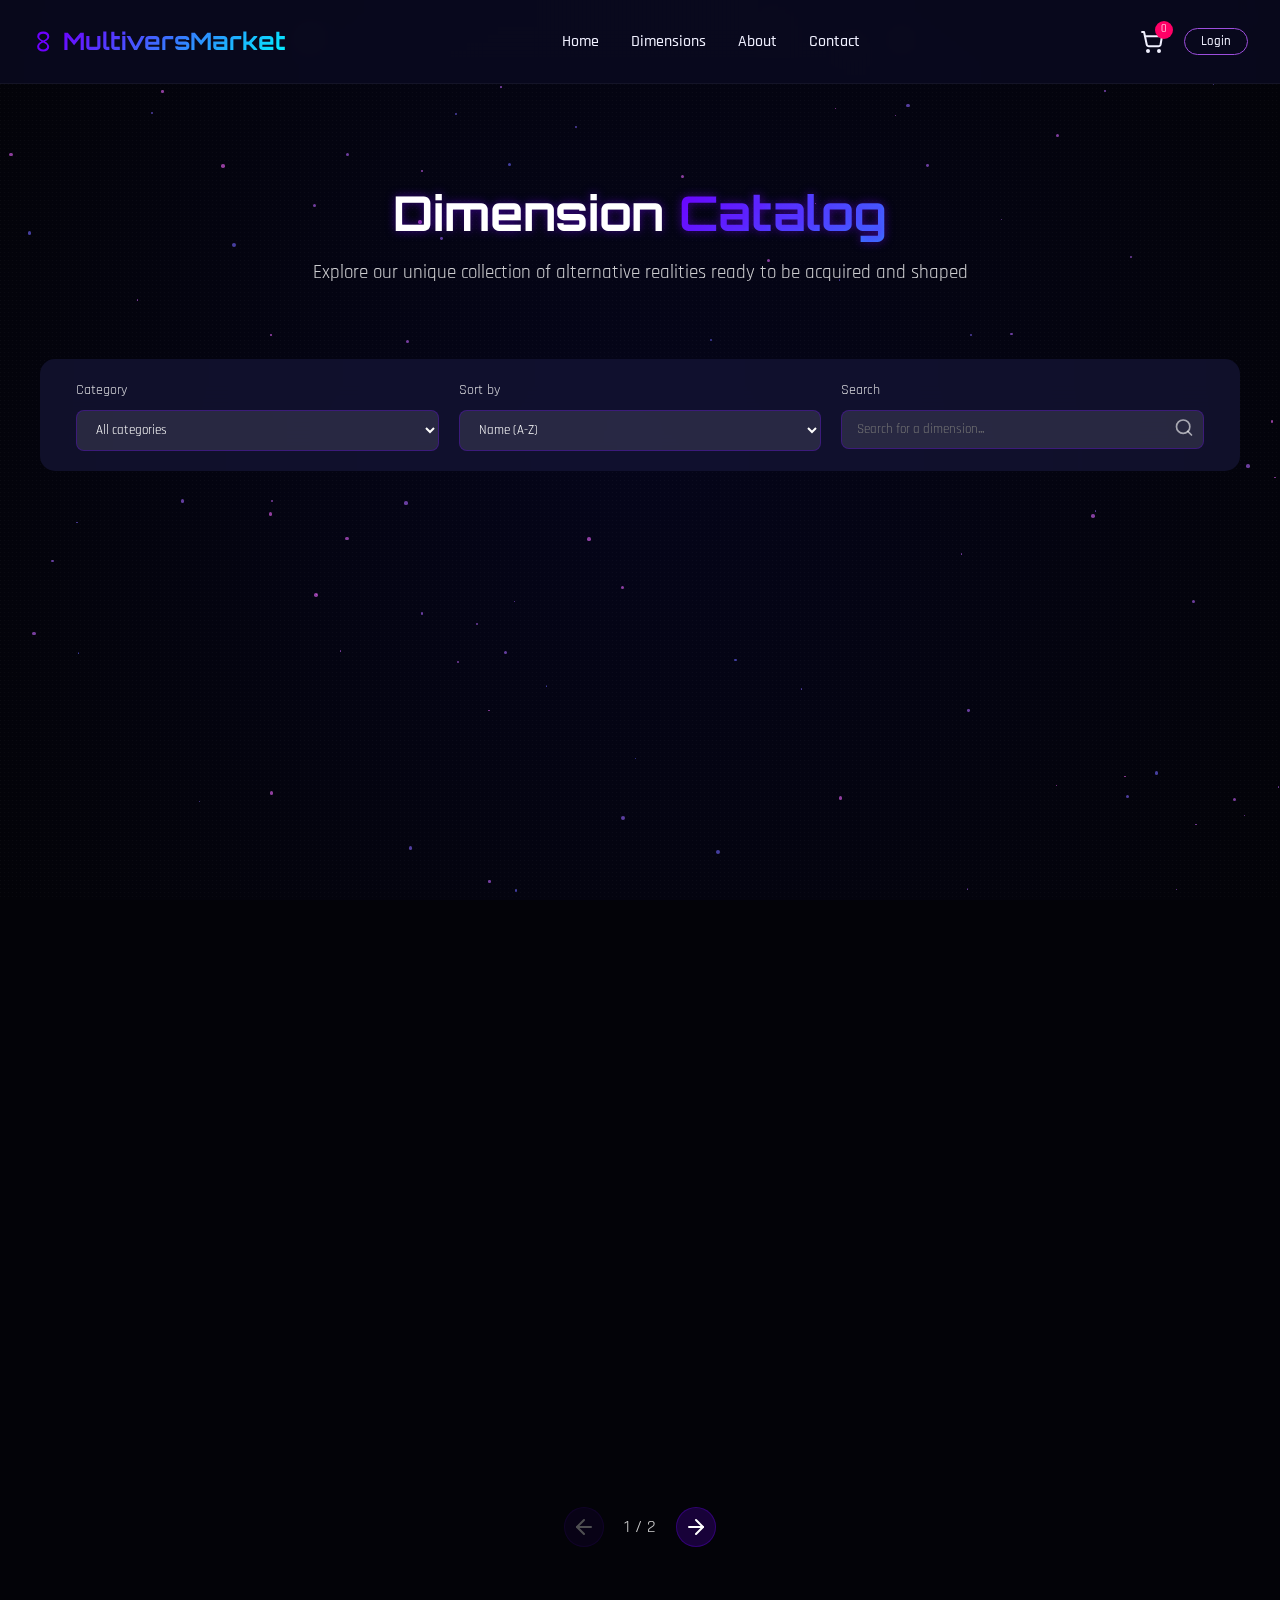
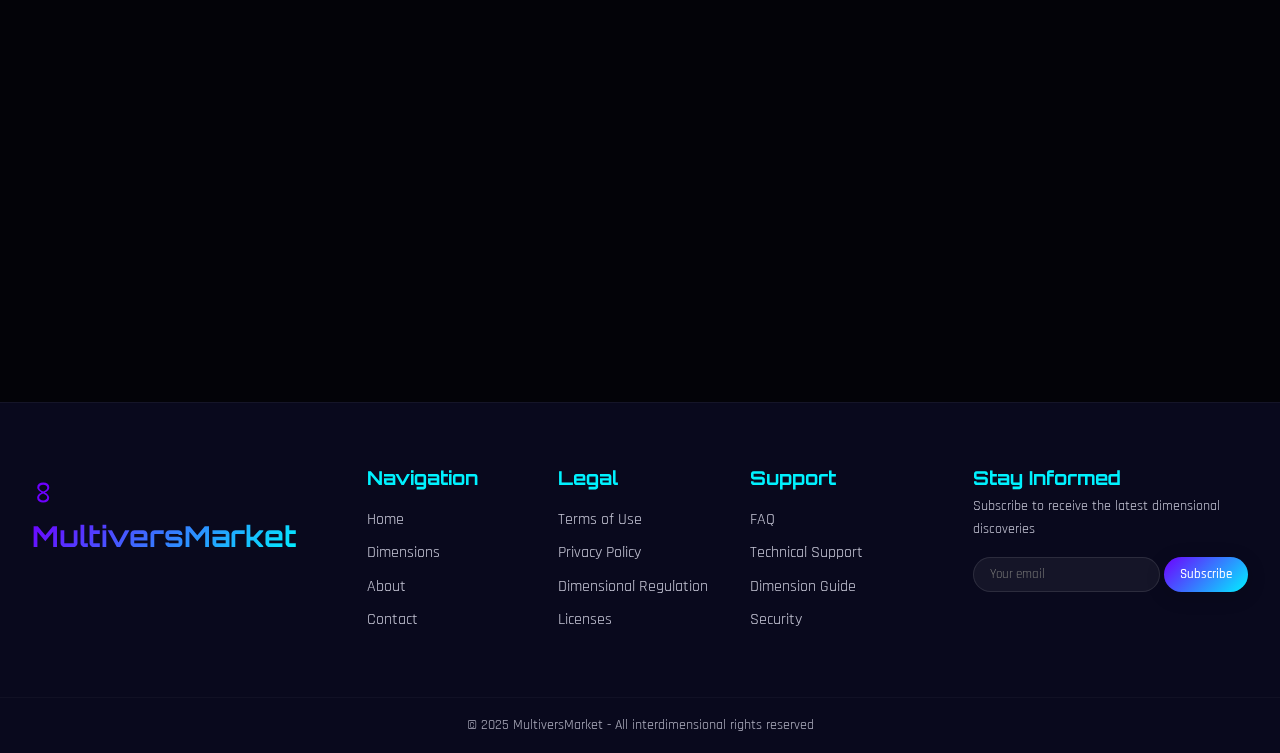
==== marketplace.html @ 00b4c75e "Initial commit" ====
<!DOCTYPE html>
<html lang="en">
<head>
    <meta charset="UTF-8">
    <meta name="viewport" content="width=device-width, initial-scale=1.0">
    <title>Dimension Catalog | MultiversMarket</title>
    <link rel="stylesheet" href="assets/css/style.css">
    <link rel="stylesheet" href="assets/css/animations.css">
    <link rel="preconnect" href="https://fonts.googleapis.com">
    <link rel="preconnect" href="https://fonts.gstatic.com" crossorigin>
    <link href="https://fonts.googleapis.com/css2?family=Orbitron:wght@400;500;700;900&family=Rajdhani:wght@300;400;500;700&display=swap" rel="stylesheet">
</head>
<body>
    <div class="universe-bg"></div>
    
    <site-header></site-header>

    <main>
        <section class="marketplace-hero">
            <div class="container">
                <h1 class="marketplace-title">Dimension <span class="highlight">Catalog</span></h1>
                <p class="marketplace-subtitle">Explore our unique collection of alternative realities ready to be acquired and shaped</p>
            </div>
        </section>

        <section class="marketplace-filters">
            <div class="container">
                <div class="filters-wrapper">
                    <div class="filter-group">
                        <label for="category-filter">Category</label>
                        <select id="category-filter" class="filter-select">
                            <option value="all">All categories</option>
                            <option value="Harmonique">Harmonic</option>
                            <option value="Énergétique">Energetic</option>
                            <option value="Biologique">Biological</option>
                            <option value="Physique Altérée">Altered Physics</option>
                            <option value="Temporelle">Temporal</option>
                        </select>
                    </div>
                    <div class="filter-group">
                        <label for="sort-filter">Sort by</label>
                        <select id="sort-filter" class="filter-select">
                            <option value="name-asc">Name (A-Z)</option>
                            <option value="name-desc">Name (Z-A)</option>
                            <option value="price-asc">Price (ascending)</option>
                            <option value="price-desc">Price (descending)</option>
                            <option value="new">New arrivals</option>
                        </select>
                    </div>
                    <div class="filter-group">
                        <label for="search-filter">Search</label>
                        <div class="search-input-wrapper">
                            <input type="text" id="search-filter" placeholder="Search for a dimension...">
                            <button class="search-btn">
                                <svg width="20" height="20" viewBox="0 0 24 24" fill="none" xmlns="http://www.w3.org/2000/svg">
                                    <path d="M11 19C15.4183 19 19 15.4183 19 11C19 6.58172 15.4183 3 11 3C6.58172 3 3 6.58172 3 11C3 15.4183 6.58172 19 11 19Z" stroke="currentColor" stroke-width="2" stroke-linecap="round" stroke-linejoin="round"/>
                                    <path d="M21 21L16.65 16.65" stroke="currentColor" stroke-width="2" stroke-linecap="round" stroke-linejoin="round"/>
                                </svg>
                            </button>
                        </div>
                    </div>
                </div>
            </div>
        </section>

        <section class="dimensions-grid">
            <div class="container">
                <div class="grid-container" id="dimensions-container">
                    <!-- Dimensions will be dynamically generated by JavaScript -->
                    <div class="loading-spinner"></div>
                </div>
                
                <div class="pagination">
                    <button class="pagination-btn prev-btn" disabled>
                        <svg width="24" height="24" viewBox="0 0 24 24" fill="none" xmlns="http://www.w3.org/2000/svg">
                            <path d="M19 12H5" stroke="currentColor" stroke-width="2" stroke-linecap="round" stroke-linejoin="round"/>
                            <path d="M12 19L5 12L12 5" stroke="currentColor" stroke-width="2" stroke-linecap="round" stroke-linejoin="round"/>
                        </svg>
                    </button>
                    <div class="pagination-pages">
                        <span class="current-page">1</span> / <span class="total-pages">1</span>
                    </div>
                    <button class="pagination-btn next-btn" disabled>
                        <svg width="24" height="24" viewBox="0 0 24 24" fill="none" xmlns="http://www.w3.org/2000/svg">
                            <path d="M5 12H19" stroke="currentColor" stroke-width="2" stroke-linecap="round" stroke-linejoin="round"/>
                            <path d="M12 5L19 12L12 19" stroke="currentColor" stroke-width="2" stroke-linecap="round" stroke-linejoin="round"/>
                        </svg>
                    </button>
                </div>
            </div>
        </section>

        <section class="promo-section">
            <div class="container">
                <div class="promo-content">
                    <h2>Create your <span class="highlight">Own Dimension</span></h2>
                    <p>Can't find what you're looking for? Contact our dimensional designers to create a custom reality according to your specifications.</p>
                    <a href="contact.html" class="btn btn-primary">Request a quote</a>
                </div>
            </div>
        </section>
    </main>

    <site-footer></site-footer>

    <script src="components/components.js"></script>
    <script src="assets/js/marketplace.js"></script>
    <script src="assets/js/main.js"></script>
</body>
</html>
---- assets/css/style.css ----
:root {
    /* Palette de couleurs futuristes */
    --primary: #6e00ff;
    --primary-light: #9d4edd;
    --secondary: #00f2ff;
    --secondary-light: #72efdd;
    --dark: #030308;
    --dark-light: #05051a;
    --light: #f0f0ff;
    --accent: #ff0066;
    
    /* Dégradés */
    --gradient-primary: linear-gradient(135deg, var(--primary), var(--secondary));
    --gradient-dark: linear-gradient(135deg, var(--dark), #080830);
    
    /* Espacements */
    --space-xs: 0.25rem;
    --space-sm: 0.5rem;
    --space-md: 1rem;
    --space-lg: 2rem;
    --space-xl: 4rem;
    
    /* Ombres */
    --shadow-sm: 0 2px 10px rgba(0, 0, 0, 0.1);
    --shadow-md: 0 4px 20px rgba(0, 0, 0, 0.15);
    --shadow-lg: 0 10px 30px rgba(0, 0, 0, 0.2);
    --shadow-glow: 0 0 15px rgba(110, 0, 255, 0.5);
    
    /* Border radius */
    --radius-sm: 4px;
    --radius-md: 8px;
    --radius-lg: 16px;
    --radius-xl: 24px;
    --radius-full: 9999px;
}

/* Reset et styles de base */
* {
    margin: 0;
    padding: 0;
    box-sizing: border-box;
}

html {
    font-size: 16px;
    scroll-behavior: smooth;
}

body {
    font-family: 'Rajdhani', sans-serif;
    background-color: var(--dark);
    color: var(--light);
    overflow-x: hidden;
    min-height: 100vh;
    line-height: 1.6;
}

h1, h2, h3, h4, h5, h6 {
    font-family: 'Orbitron', sans-serif;
    line-height: 1.2;
    margin-bottom: var(--space-md);
}

a {
    text-decoration: none;
    color: inherit;
    transition: all 0.3s ease;
}

ul, ol {
    list-style: none;
}

img, svg, object {
    max-width: 100%;
    height: auto;
}

/* Conteneur principal */
.container {
    width: 100%;
    max-width: 1200px;
    margin: 0 auto;
    padding: 0 var(--space-md);
}

/* Background d'univers animé */
.universe-bg {
    position: fixed;
    top: 0;
    left: 0;
    width: 100%;
    height: 100%;
    background: radial-gradient(circle at center, var(--dark-light) 0%, var(--dark) 100%);
    z-index: -1;
    opacity: 1;
}

.universe-bg::before {
    content: '';
    position: absolute;
    width: 100%;
    height: 100%;
    background-image: url('data:image/svg+xml;utf8,<svg xmlns="http://www.w3.org/2000/svg" width="4" height="4" viewBox="0 0 4 4"><rect width="1" height="1" fill="rgba(255,255,255,0.03)"/></svg>');
    background-repeat: repeat;
}

/* Add subtle glow effect to the background */
.universe-bg::after {
    content: '';
    position: absolute;
    top: 0;
    left: 0;
    width: 100%;
    height: 100%;
    background: 
        radial-gradient(circle at 20% 30%, rgba(110, 0, 255, 0.05) 0%, transparent 25%),
        radial-gradient(circle at 80% 70%, rgba(0, 242, 255, 0.05) 0%, transparent 25%);
    filter: blur(60px);
    z-index: -1;
}

/* Header */
header {
    display: flex;
    justify-content: space-between;
    align-items: center;
    padding: var(--space-md) var(--space-lg);
    position: sticky;
    top: 0;
    z-index: 100;
    background: rgba(10, 10, 32, 0.8);
    backdrop-filter: blur(10px);
    border-bottom: 1px solid rgba(255, 255, 255, 0.05);
}

.logo {
    display: flex;
    align-items: center;
    gap: var(--space-sm);
}

.logo-symbol {
    font-size: 2rem;
    color: var(--primary);
    display: inline-block;
    transform: rotate(90deg);
}

.logo h1 {
    font-size: 1.5rem;
    margin-bottom: 0;
    background: var(--gradient-primary);
    -webkit-background-clip: text;
    background-clip: text;
    color: transparent;
}

.nav-links {
    display: flex;
    gap: var(--space-lg);
}

.nav-links a {
    font-weight: 500;
    position: relative;
    padding: var(--space-xs) 0;
}

.nav-links a::after {
    content: '';
    position: absolute;
    bottom: 0;
    left: 0;
    width: 0;
    height: 2px;
    background: var(--gradient-primary);
    transition: width 0.3s ease;
}

.nav-links a:hover::after,
.nav-links a.active::after {
    width: 100%;
}

.nav-actions {
    display: flex;
    align-items: center;
    gap: var(--space-md);
}

.cart-icon {
    position: relative;
    display: flex;
    padding: var(--space-xs);
    color: var(--light);
}

.cart-count {
    position: absolute;
    top: -5px;
    right: -5px;
    background: var(--accent);
    color: white;
    font-size: 0.7rem;
    width: 18px;
    height: 18px;
    display: flex;
    align-items: center;
    justify-content: center;
    border-radius: 50%;
}

.account-btn {
    background: transparent;
    border: 1px solid var(--primary-light);
    color: var(--light);
    padding: var(--space-xs) var(--space-md);
    border-radius: var(--radius-full);
    font-family: 'Rajdhani', sans-serif;
    font-weight: 500;
    cursor: pointer;
    transition: all 0.3s ease;
}

.account-btn:hover {
    background: var(--primary-light);
    box-shadow: 0 0 10px rgba(157, 78, 221, 0.5);
}

.mobile-menu-btn {
    display: none;
    background: transparent;
    border: none;
    cursor: pointer;
    width: 30px;
    height: 20px;
    position: relative;
}

.mobile-menu-btn span {
    display: block;
    width: 100%;
    height: 2px;
    background: var(--light);
    position: absolute;
    transition: all 0.3s ease;
}

.mobile-menu-btn span:nth-child(1) {
    top: 0;
}

.mobile-menu-btn span:nth-child(2) {
    top: 50%;
    transform: translateY(-50%);
}

.mobile-menu-btn span:nth-child(3) {
    bottom: 0;
}

/* Boutons */
.btn {
    display: inline-flex;
    align-items: center;
    justify-content: center;
    padding: var(--space-sm) var(--space-lg);
    border-radius: var(--radius-full);
    font-weight: 500;
    transition: all 0.3s ease;
    cursor: pointer;
    border: none;
    font-family: 'Rajdhani', sans-serif;
}

.btn-primary {
    background: var(--gradient-primary);
    color: white;
    box-shadow: var(--shadow-md);
}

.btn-primary:hover {
    transform: translateY(-2px);
    box-shadow: var(--shadow-lg), var(--shadow-glow);
}

.btn-secondary {
    background: transparent;
    border: 1px solid var(--secondary);
    color: var(--secondary);
}

.btn-secondary:hover {
    background: rgba(0, 242, 255, 0.1);
    box-shadow: 0 0 15px rgba(0, 242, 255, 0.3);
}

/* Section Hero */
.hero {
    display: flex;
    min-height: calc(100vh - 80px);
    padding: var(--space-xl) var(--space-lg);
    gap: var(--space-xl);
    align-items: center;
}

.hero-content {
    flex: 1;
}

.hero-title {
    font-size: 3rem;
    margin-bottom: var(--space-md);
    line-height: 1.1;
}

.hero-subtitle {
    font-size: 1.2rem;
    margin-bottom: var(--space-lg);
    opacity: 0.8;
    max-width: 600px;
}

.highlight {
    background: var(--gradient-primary);
    -webkit-background-clip: text;
    background-clip: text;
    color: transparent;
}

.hero-cta {
    display: flex;
    gap: var(--space-md);
    margin-top: var(--space-lg);
}

.hero-visual {
    flex: 1;
    display: flex;
    justify-content: center;
    align-items: center;
}

.dimension-portal {
    width: 100%;
    max-width: 500px;
    aspect-ratio: 1;
    position: relative;
}

/* Sections */
section {
    padding: var(--space-xl) var(--space-lg);
}

.section-title {
    text-align: center;
    font-size: 2.5rem;
    margin-bottom: var(--space-xl);
}

/* Section Concept */
.concept-grid {
    display: grid;
    grid-template-columns: repeat(auto-fit, minmax(300px, 1fr));
    gap: var(--space-lg);
}

.concept-card {
    background: rgba(21, 21, 56, 0.5);
    border: 1px solid rgba(255, 255, 255, 0.05);
    border-radius: var(--radius-lg);
    padding: var(--space-lg);
    text-align: center;
    transition: all 0.3s ease;
}

.concept-card:hover {
    transform: translateY(-5px);
    box-shadow: var(--shadow-lg);
    border-color: var(--primary-light);
}

.concept-icon {
    width: 80px;
    height: 80px;
    margin: 0 auto var(--space-md);
}

.concept-card h3 {
    font-size: 1.5rem;
    margin-bottom: var(--space-sm);
}

/* Section Featured */
.featured-grid {
    display: grid;
    grid-template-columns: repeat(auto-fill, minmax(300px, 1fr));
    gap: var(--space-lg);
    margin-bottom: var(--space-xl);
}

.dimension-card {
    background: rgba(21, 21, 56, 0.5);
    border: 1px solid rgba(255, 255, 255, 0.05);
    border-radius: var(--radius-lg);
    overflow: hidden;
    transition: all 0.3s ease;
}

.dimension-card:hover {
    transform: translateY(-5px);
    box-shadow: var(--shadow-lg);
    border-color: var(--primary-light);
}

.dimension-img {
    width: 100%;
    aspect-ratio: 16/9;
    overflow: hidden;
    position: relative;
}

.dimension-img img {
    width: 100%;
    height: 100%;
    object-fit: cover;
}

.dimension-info {
    padding: var(--space-md);
}

.dimension-title {
    font-size: 1.2rem;
    margin-bottom: var(--space-xs);
}

.dimension-desc {
    font-size: 0.9rem;
    opacity: 0.8;
    margin-bottom: var(--space-sm);
}

.dimension-meta {
    display: flex;
    justify-content: space-between;
    align-items: center;
}

.dimension-price {
    font-weight: 700;
    color: var(--secondary);
}

.featured-cta {
    text-align: center;
}

/* Section Témoignages */
.testimonial-slider {
    display: flex;
    gap: var(--space-lg);
    margin: 0 auto;
    max-width: 1000px;
    overflow-x: auto;
    padding: var(--space-md) 0;
    scrollbar-width: none;
}

.testimonial-slider::-webkit-scrollbar {
    display: none;
}

.testimonial {
    min-width: 350px;
    flex: 1;
    background: rgba(21, 21, 56, 0.5);
    border: 1px solid rgba(255, 255, 255, 0.05);
    border-radius: var(--radius-lg);
    padding: var(--space-lg);
}

.testimonial-content {
    margin-bottom: var(--space-md);
    font-style: italic;
}

.testimonial-author {
    display: flex;
    align-items: center;
    gap: var(--space-md);
}

.author-avatar {
    width: 50px;
    height: 50px;
    border-radius: 50%;
    overflow: hidden;
}

.avatar-placeholder {
    width: 100%;
    height: 100%;
    background: var(--gradient-primary);
}

.author-info h4 {
    margin-bottom: 0;
    font-size: 1rem;
}

.author-info p {
    font-size: 0.9rem;
    opacity: 0.8;
}

/* Footer */
footer {
    background: rgba(10, 10, 32, 0.9);
    border-top: 1px solid rgba(255, 255, 255, 0.05);
    padding-top: var(--space-xl);
}

.footer-content {
    display: grid;
    grid-template-columns: 1fr 2fr 1fr;
    gap: var(--space-xl);
    padding: 0 var(--space-lg) var(--space-xl);
}

.footer-logo {
    display: flex;
    flex-direction: column;
    align-items: flex-start;
}

.footer-logo h2 {
    background: var(--gradient-primary);
    -webkit-background-clip: text;
    background-clip: text;
    color: transparent;
    font-size: 1.8rem;
}

.footer-links {
    display: grid;
    grid-template-columns: repeat(3, 1fr);
    gap: var(--space-lg);
}

.footer-column h3 {
    font-size: 1.2rem;
    margin-bottom: var(--space-md);
    color: var(--secondary);
}

.footer-column ul {
    display: flex;
    flex-direction: column;
    gap: var(--space-sm);
}

.footer-column a {
    opacity: 0.8;
    transition: all 0.2s ease;
}

.footer-column a:hover {
    opacity: 1;
    color: var(--secondary-light);
}

.footer-newsletter h3 {
    font-size: 1.2rem;
    margin-bottom: var(--space-xs);
    color: var(--secondary);
}

.footer-newsletter p {
    margin-bottom: var(--space-md);
    opacity: 0.8;
    font-size: 0.9rem;
}

.newsletter-form {
    display: flex;
    gap: var(--space-xs);
}

.newsletter-form input {
    flex: 1;
    padding: var(--space-sm) var(--space-md);
    border: 1px solid rgba(255, 255, 255, 0.1);
    border-radius: var(--radius-full);
    background: rgba(255, 255, 255, 0.05);
    color: var(--light);
    font-family: 'Rajdhani', sans-serif;
}

.newsletter-form input:focus {
    outline: none;
    border-color: var(--primary-light);
}

.newsletter-form button {
    padding: var(--space-xs) var(--space-md);
}

.footer-bottom {
    text-align: center;
    padding: var(--space-md);
    border-top: 1px solid rgba(255, 255, 255, 0.05);
    font-size: 0.9rem;
    opacity: 0.7;
}

/* Contact Hero */
.contact-hero {
    background: var(--gradient-dark);
    padding: var(--space-xl) 0;
    text-align: center;
    position: relative;
    overflow: hidden;
}

.contact-hero::before {
    content: '';
    position: absolute;
    top: 0;
    left: 0;
    width: 100%;
    height: 100%;
    background-image: url('../svg/grid.svg');
    background-size: cover;
    opacity: 0.1;
    z-index: 0;
}

/* Cart Styles */
.cart-section {
    padding: var(--space-xl) 0;
    min-height: 70vh;
}

.cart-title {
    font-size: 2.5rem;
    margin-bottom: var(--space-xl);
    text-align: center;
}

.cart-empty {
    display: flex;
    flex-direction: column;
    align-items: center;
    justify-content: center;
    text-align: center;
    padding: var(--space-xl);
    background: rgba(21, 21, 56, 0.5);
    border-radius: var(--radius-lg);
    box-shadow: var(--shadow-lg);
    border: 1px solid rgba(255, 255, 255, 0.05);
    max-width: 600px;
    margin: 0 auto;
}

.empty-illustration {
    width: 200px;
    height: 200px;
    margin-bottom: var(--space-lg);
}

.empty-svg {
    width: 100%;
    height: 100%;
}

.cart-empty h2 {
    font-size: 1.8rem;
    margin-bottom: var(--space-md);
    background: var(--gradient-primary);
    -webkit-background-clip: text;
    background-clip: text;
    color: transparent;
}

.cart-empty p {
    margin-bottom: var(--space-lg);
    opacity: 0.8;
    max-width: 400px;
}

.cart-content {
    display: grid;
    grid-template-columns: 2fr 1fr;
    gap: var(--space-xl);
    align-items: start;
}

.cart-items {
    background: rgba(21, 21, 56, 0.5);
    border-radius: var(--radius-lg);
    box-shadow: var(--shadow-md);
    border: 1px solid rgba(255, 255, 255, 0.05);
    overflow: hidden;
}

.cart-item {
    display: grid;
    grid-template-columns: 80px 1fr auto auto;
    gap: var(--space-md);
    padding: var(--space-md);
    align-items: center;
    border-bottom: 1px solid rgba(255, 255, 255, 0.05);
    position: relative;
    transition: all 0.3s ease;
}

.cart-item:hover {
    background: rgba(110, 0, 255, 0.1);
}

.cart-item:last-child {
    border-bottom: none;
}

.item-image {
    width: 80px;
    height: 80px;
    border-radius: var(--radius-md);
    overflow: hidden;
    background: rgba(21, 21, 56, 0.7);
    display: flex;
    align-items: center;
    justify-content: center;
}

.item-image img,
.item-image object {
    width: 100%;
    height: 100%;
    object-fit: contain;
}

.item-details {
    display: flex;
    flex-direction: column;
    gap: var(--space-xs);
}

.item-details h3 {
    font-size: 1.2rem;
    margin: 0;
}

.item-details p {
    font-size: 0.9rem;
    opacity: 0.7;
    margin: 0;
}

.item-price {
    font-weight: 700;
    color: var(--secondary);
}

.remove-item-btn {
    background: transparent;
    border: none;
    color: var(--light);
    font-size: 1.5rem;
    cursor: pointer;
    width: 30px;
    height: 30px;
    display: flex;
    align-items: center;
    justify-content: center;
    border-radius: 50%;
    transition: all 0.2s ease;
}

.remove-item-btn:hover {
    background: rgba(255, 77, 77, 0.2);
    color: #ff4d4d;
}

.cart-summary {
    background: rgba(21, 21, 56, 0.5);
    border-radius: var(--radius-lg);
    padding: var(--space-lg);
    box-shadow: var(--shadow-md);
    border: 1px solid rgba(255, 255, 255, 0.05);
    position: sticky;
    top: 100px;
}

.cart-summary h3 {
    font-size: 1.5rem;
    margin-bottom: var(--space-lg);
    color: var(--secondary);
}

.summary-row {
    display: flex;
    justify-content: space-between;
    margin-bottom: var(--space-md);
    padding-bottom: var(--space-md);
    border-bottom: 1px solid rgba(255, 255, 255, 0.05);
}

.summary-row.total {
    font-weight: 700;
    font-size: 1.2rem;
    margin-top: var(--space-md);
    padding-top: var(--space-md);
    border-top: 1px solid rgba(255, 255, 255, 0.1);
    border-bottom: none;
    margin-bottom: var(--space-lg);
    color: var(--secondary);
}

.checkout-btn {
    width: 100%;
    margin-bottom: var(--space-sm);
}

.clear-cart-btn {
    width: 100%;
}

.recommended-dimensions {
    padding: var(--space-xl) 0;
    margin-top: var(--space-xl);
}

.recommended-dimensions h2 {
    text-align: center;
    margin-bottom: var(--space-xl);
}

.recommended-grid {
    display: grid;
    grid-template-columns: repeat(auto-fill, minmax(280px, 1fr));
    gap: var(--space-lg);
}

@media (max-width: 1024px) {
    .hero {
        flex-direction: column;
        text-align: center;
        padding: var(--space-lg) var(--space-md);
    }
    
    .hero-cta {
        justify-content: center;
    }
    
    .footer-content {
        grid-template-columns: 1fr;
        gap: var(--space-lg);
    }
    
    .footer-logo {
        align-items: center;
        margin-bottom: var(--space-md);
    }
}

@media (max-width: 768px) {
    header {
        padding: var(--space-md);
    }
    
    .nav-links, .nav-actions {
        display: none;
    }
    
    .mobile-menu-btn {
        display: block;
    }
    
    .hero-title {
        font-size: 2.5rem;
    }
    
    .section-title {
        font-size: 2rem;
    }
    
    .concept-grid, .featured-grid {
        grid-template-columns: 1fr;
    }
    
    .footer-links {
        grid-template-columns: 1fr;
    }
    
    .cart-content {
        grid-template-columns: 1fr;
    }
    
    .cart-item {
        grid-template-columns: 60px 1fr auto;
    }
    
    .item-price {
        grid-column: 2;
        margin-top: var(--space-xs);
    }
    
    .remove-item-btn {
        grid-column: 3;
        grid-row: span 2;
    }
}

/* Utilities */
.text-center {
    text-align: center;
}

.mt-1 { margin-top: var(--space-xs); }
.mt-2 { margin-top: var(--space-sm); }
.mt-3 { margin-top: var(--space-md); }
.mt-4 { margin-top: var(--space-lg); }
.mt-5 { margin-top: var(--space-xl); }

.mb-1 { margin-bottom: var(--space-xs); }
.mb-2 { margin-bottom: var(--space-sm); }
.mb-3 { margin-bottom: var(--space-md); }
.mb-4 { margin-bottom: var(--space-lg); }
.mb-5 { margin-bottom: var(--space-xl); }
---- assets/css/animations.css ----
/* Animations.css - Effets visuels pour MultiversMarket */

/* Animation de flottement */
@keyframes float {
    0% {
        transform: translateY(0px);
    }
    50% {
        transform: translateY(-15px);
    }
    100% {
        transform: translateY(0px);
    }
}

/* Animation de pulse */
@keyframes pulse {
    0% {
        transform: scale(1);
        opacity: 1;
    }
    50% {
        transform: scale(1.05);
        opacity: 0.8;
    }
    100% {
        transform: scale(1);
        opacity: 1;
    }
}

/* Animation de rotation */
@keyframes rotate {
    0% {
        transform: rotate(0deg);
    }
    100% {
        transform: rotate(360deg);
    }
}

/* Animation de scintillement */
@keyframes glow {
    0% {
        filter: drop-shadow(0 0 5px rgba(110, 0, 255, 0.5));
    }
    50% {
        filter: drop-shadow(0 0 20px rgba(110, 0, 255, 0.8));
    }
    100% {
        filter: drop-shadow(0 0 5px rgba(110, 0, 255, 0.5));
    }
}

/* Animation d'étoiles scintillantes */
@keyframes twinkle {
    0%, 100% {
        opacity: 0.3;
    }
    50% {
        opacity: 1;
    }
}

/* Animation pour le portail dimensionnel */
.portal-svg {
    animation: rotate 30s linear infinite, glow 4s ease-in-out infinite;
}

/* Animation pour les cartes de dimension */
.dimension-card:hover .dimension-img img {
    animation: pulse 3s ease-in-out infinite;
}

/* Animation pour les icônes de concept */
.concept-icon object {
    animation: float 6s ease-in-out infinite;
}

/* Animation d'apparition graduelle */
@keyframes fadeIn {
    from {
        opacity: 0;
        transform: translateY(20px);
    }
    to {
        opacity: 1;
        transform: translateY(0);
    }
}

/* Animation pour le texte en surbrillance */
@keyframes highlight {
    0% {
        background-position: 0% 50%;
    }
    50% {
        background-position: 100% 50%;
    }
    100% {
        background-position: 0% 50%;
    }
}

.highlight {
    background-size: 200% auto;
    animation: highlight 4s linear infinite;
}

/* Animation pour le logo */
.logo-symbol {
    animation: glow 3s ease-in-out infinite;
}

/* Animation pour le fond d'étoiles */
.universe-bg::after {
    content: '';
    position: fixed;
    top: 0;
    left: 0;
    width: 100%;
    height: 100%;
    pointer-events: none;
    background-image: radial-gradient(circle at 50% 50%, white 1px, transparent 1px);
    background-size: 150px 150px;
    z-index: -1;
    opacity: 0.3;
}

/* Animation pour les particules en arrière-plan */
.particle {
    position: fixed;
    width: 3px;
    height: 3px;
    border-radius: 50%;
    background: var(--primary-light);
    pointer-events: none;
    opacity: 0.6;
    z-index: -1;
    animation: twinkle 3s infinite;
}

/* Animation pour les boutons */
.btn-primary:hover {
    animation: pulse 2s infinite;
}

/* Animation pour le menu mobile */
@keyframes menuOpen {
    0% {
        height: 0;
        opacity: 0;
    }
    100% {
        height: auto;
        opacity: 1;
    }
}

/* Animation d'entrée pour les sections */
.section-enter {
    opacity: 0;
    transform: translateY(30px);
    transition: opacity 0.8s ease, transform 0.8s ease;
}

.section-enter.visible {
    opacity: 1;
    transform: translateY(0);
}

/* Animation de soulignement pour les liens de navigation */
@keyframes underline {
    0% {
        width: 0;
        left: 50%;
    }
    100% {
        width: 100%;
        left: 0;
    }
}

.nav-links a:hover::after {
    animation: underline 0.3s forwards;
}

/* Animation pour les témoignages */
@keyframes slideIn {
    from {
        transform: translateX(50px);
        opacity: 0;
    }
    to {
        transform: translateX(0);
        opacity: 1;
    }
}

.testimonial {
    animation: fadeIn 0.5s ease-out forwards;
}

/* Animation pour le bouton de menu mobile */
.mobile-menu-btn.active span:nth-child(1) {
    transform: rotate(45deg) translate(5px, 5px);
}

.mobile-menu-btn.active span:nth-child(2) {
    opacity: 0;
}

.mobile-menu-btn.active span:nth-child(3) {
    transform: rotate(-45deg) translate(7px, -7px);
}

/* Animation pour le compteur de panier */
@keyframes bounce {
    0%, 20%, 50%, 80%, 100% {
        transform: translateY(0);
    }
    40% {
        transform: translateY(-5px);
    }
    60% {
        transform: translateY(-2px);
    }
}

.cart-count {
    animation: bounce 2s infinite;
}

/* Animation pour la newsletter */
.newsletter-form button:hover {
    animation: pulse 2s infinite;
}

/* Animation pour les boutons d'achat */
@keyframes addToCart {
    0% {
        transform: scale(1);
    }
    50% {
        transform: scale(1.2);
    }
    100% {
        transform: scale(1);
    }
}

.add-to-cart:active {
    animation: addToCart 0.3s forwards;
}

/* Animation de chargement */
@keyframes loading {
    0% {
        transform: rotate(0deg);
    }
    100% {
        transform: rotate(360deg);
    }
}

.loading-spinner {
    width: 30px;
    height: 30px;
    border: 3px solid rgba(255, 255, 255, 0.3);
    border-radius: 50%;
    border-top-color: var(--primary);
    animation: loading 1s ease-in-out infinite;
    margin: 0 auto;
}

/* Animation pour les notifications */
@keyframes notify {
    0% {
        transform: translateY(-100%);
        opacity: 0;
    }
    10% {
        transform: translateY(0);
        opacity: 1;
    }
    90% {
        transform: translateY(0);
        opacity: 1;
    }
    100% {
        transform: translateY(-100%);
        opacity: 0;
    }
}

.notification {
    animation: notify 4s forwards;
}
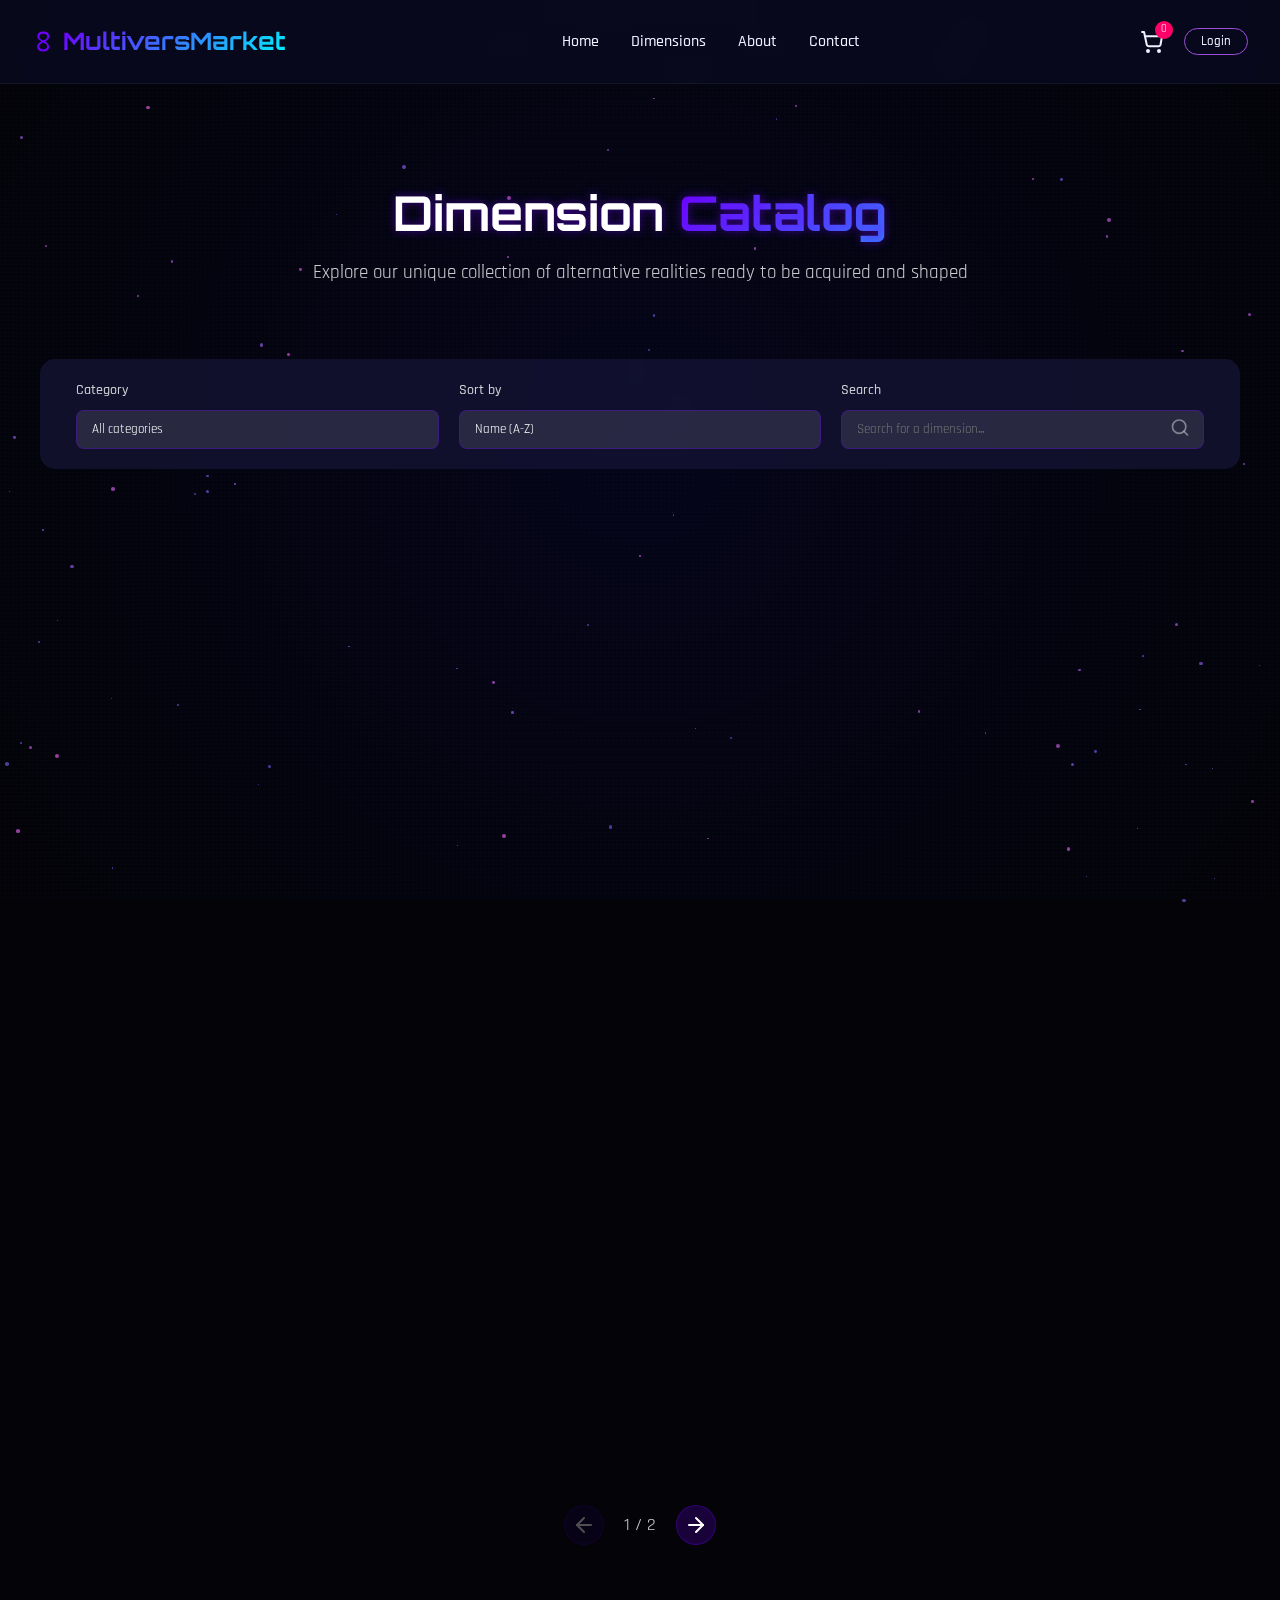
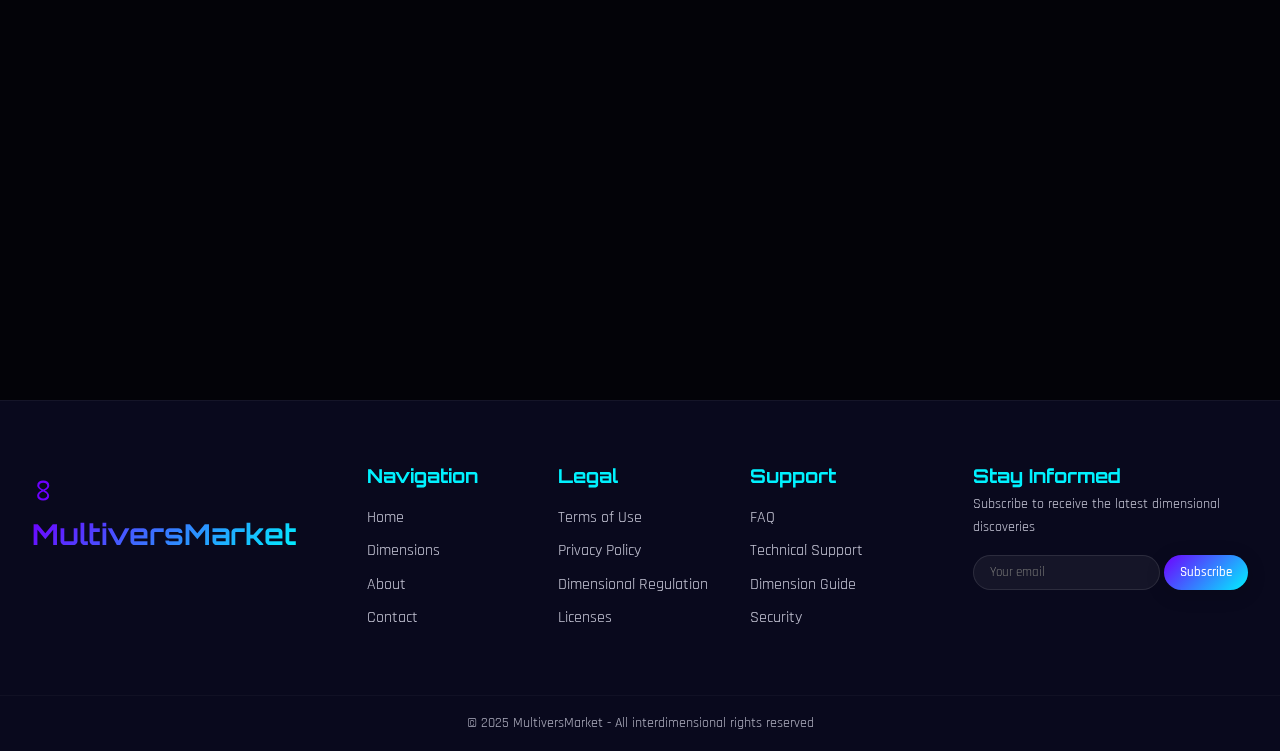
==== commit 5fa878a9: "few bug patch and improvements" ====
--- a/marketplace.html
+++ b/marketplace.html
@@ -30,11 +30,11 @@
                         <label for="category-filter">Category</label>
                         <select id="category-filter" class="filter-select">
                             <option value="all">All categories</option>
-                            <option value="Harmonique">Harmonic</option>
-                            <option value="Énergétique">Energetic</option>
-                            <option value="Biologique">Biological</option>
-                            <option value="Physique Altérée">Altered Physics</option>
-                            <option value="Temporelle">Temporal</option>
+                            <option value="Harmonic">Harmonic</option>
+                            <option value="Energetic">Energetic</option>
+                            <option value="Biological">Biological</option>
+                            <option value="Altered Physics">Altered Physics</option>
+                            <option value="Temporal">Temporal</option>
                         </select>
                     </div>
                     <div class="filter-group">
--- a/assets/css/style.css
+++ b/assets/css/style.css
@@ -845,6 +845,95 @@
     gap: var(--space-lg);
 }
 
+/* Marketplace Filters */
+.marketplace-filters {
+    padding: var(--space-md) 0;
+    margin-bottom: var(--space-lg);
+}
+
+.filters-wrapper {
+    display: flex;
+    flex-wrap: wrap;
+    gap: var(--space-md);
+    align-items: flex-end;
+}
+
+.filter-group {
+    flex: 1;
+    min-width: 200px;
+}
+
+.filter-group label {
+    display: block;
+    margin-bottom: var(--space-xs);
+    font-weight: 500;
+}
+
+.filter-select {
+    width: 100%;
+    padding: var(--space-sm) var(--space-md);
+    border-radius: var(--radius-md);
+    border: 1px solid rgba(255, 255, 255, 0.1);
+    background-color: rgba(21, 21, 56, 0.7);
+    color: var(--light);
+    font-family: 'Rajdhani', sans-serif;
+    cursor: pointer;
+    appearance: none;
+    background-image: url('data:image/svg+xml;utf8,<svg xmlns="http://www.w3.org/2000/svg" width="12" height="6" viewBox="0 0 12 6"><path d="M0 0l6 6 6-6z" fill="rgba(255,255,255,0.7)"/></svg>');
+    background-repeat: no-repeat;
+    background-position: right 10px center;
+    background-size: 10px;
+}
+
+.filter-select:focus {
+    outline: none;
+    border-color: var(--primary-light);
+    box-shadow: 0 0 0 2px rgba(110, 0, 255, 0.2);
+}
+
+.filter-select option {
+    background-color: rgba(21, 21, 56, 0.9);
+    color: var(--light);
+}
+
+.search-input-wrapper {
+    position: relative;
+    display: flex;
+}
+
+.search-input-wrapper input {
+    width: 100%;
+    padding: var(--space-sm) var(--space-md);
+    border-radius: var(--radius-md);
+    border: 1px solid rgba(255, 255, 255, 0.1);
+    background-color: rgba(21, 21, 56, 0.7);
+    color: var(--light);
+    font-family: 'Rajdhani', sans-serif;
+}
+
+.search-input-wrapper input:focus {
+    outline: none;
+    border-color: var(--primary-light);
+    box-shadow: 0 0 0 2px rgba(110, 0, 255, 0.2);
+}
+
+.search-btn {
+    position: absolute;
+    right: var(--space-xs);
+    top: 50%;
+    transform: translateY(-50%);
+    background: transparent;
+    border: none;
+    color: var(--light);
+    opacity: 0.7;
+    cursor: pointer;
+    padding: var(--space-xs);
+}
+
+.search-btn:hover {
+    opacity: 1;
+}
+
 @media (max-width: 1024px) {
     .hero {
         flex-direction: column;
